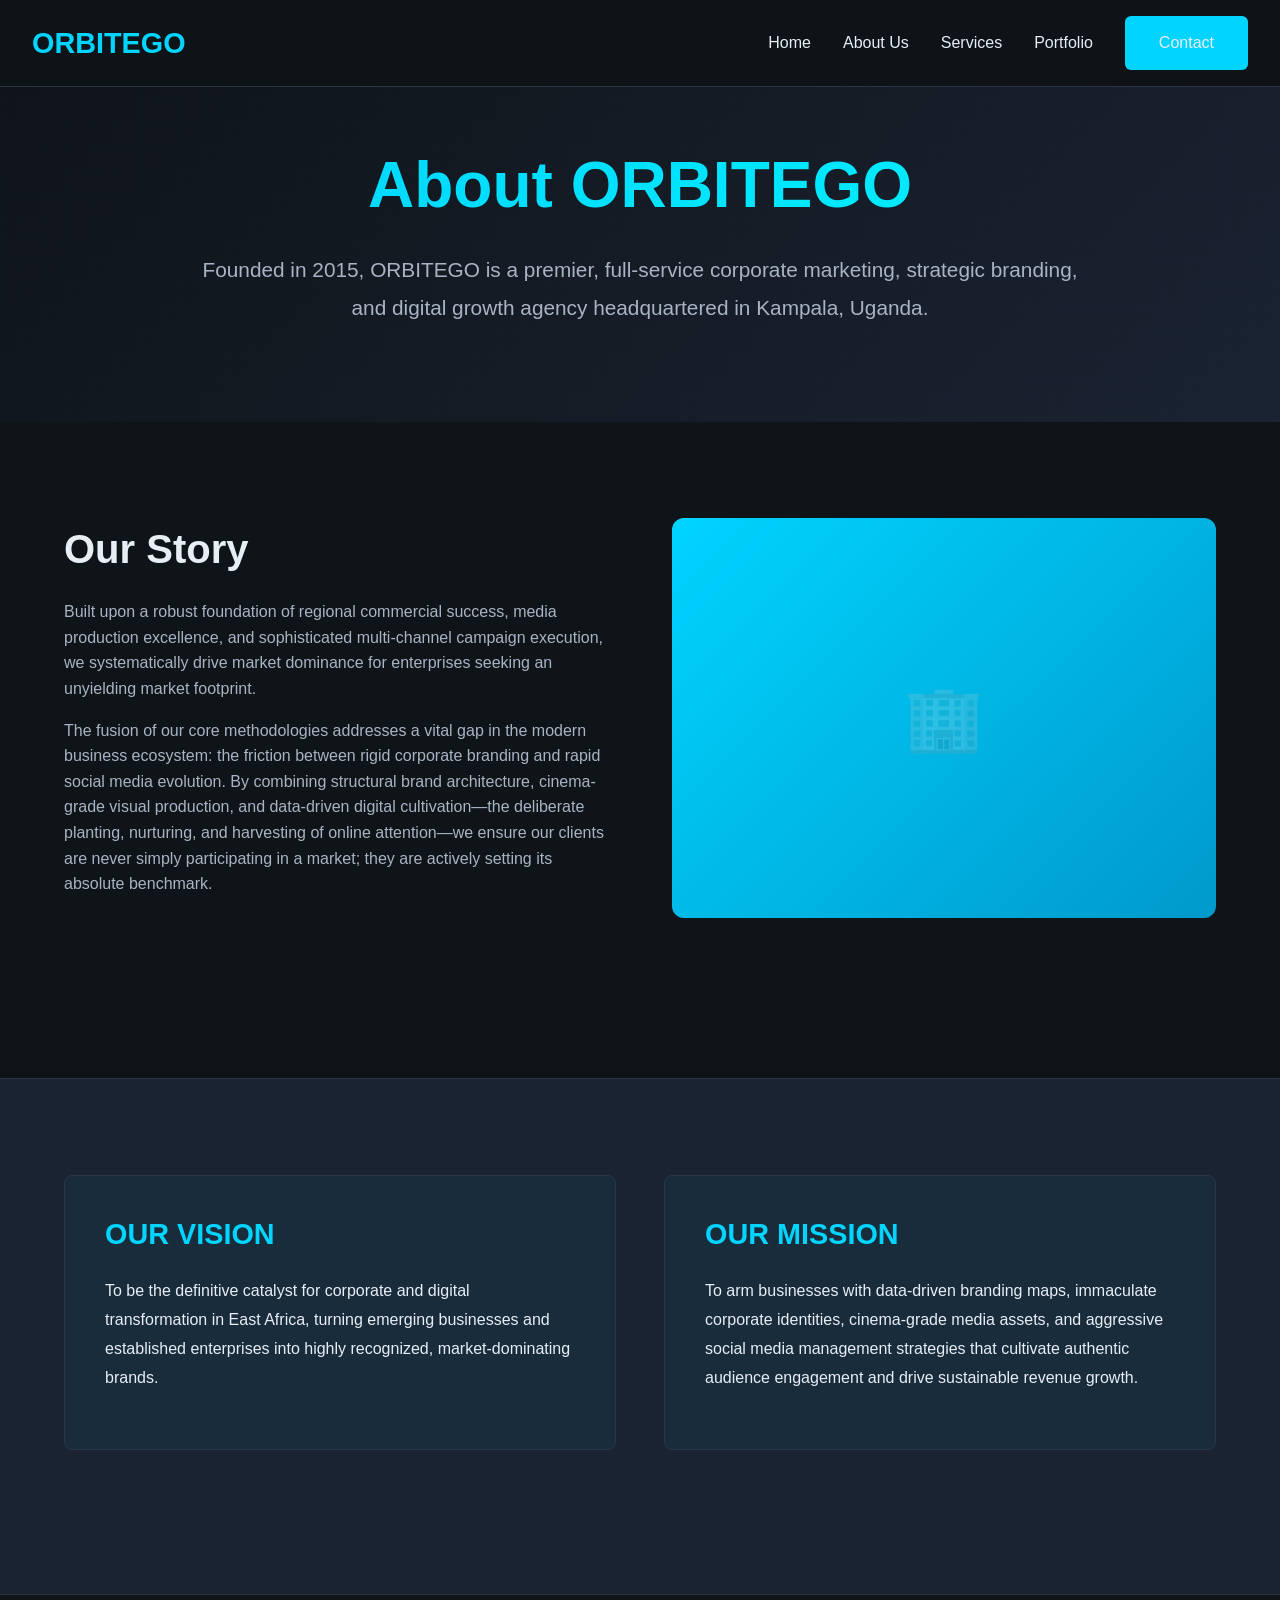
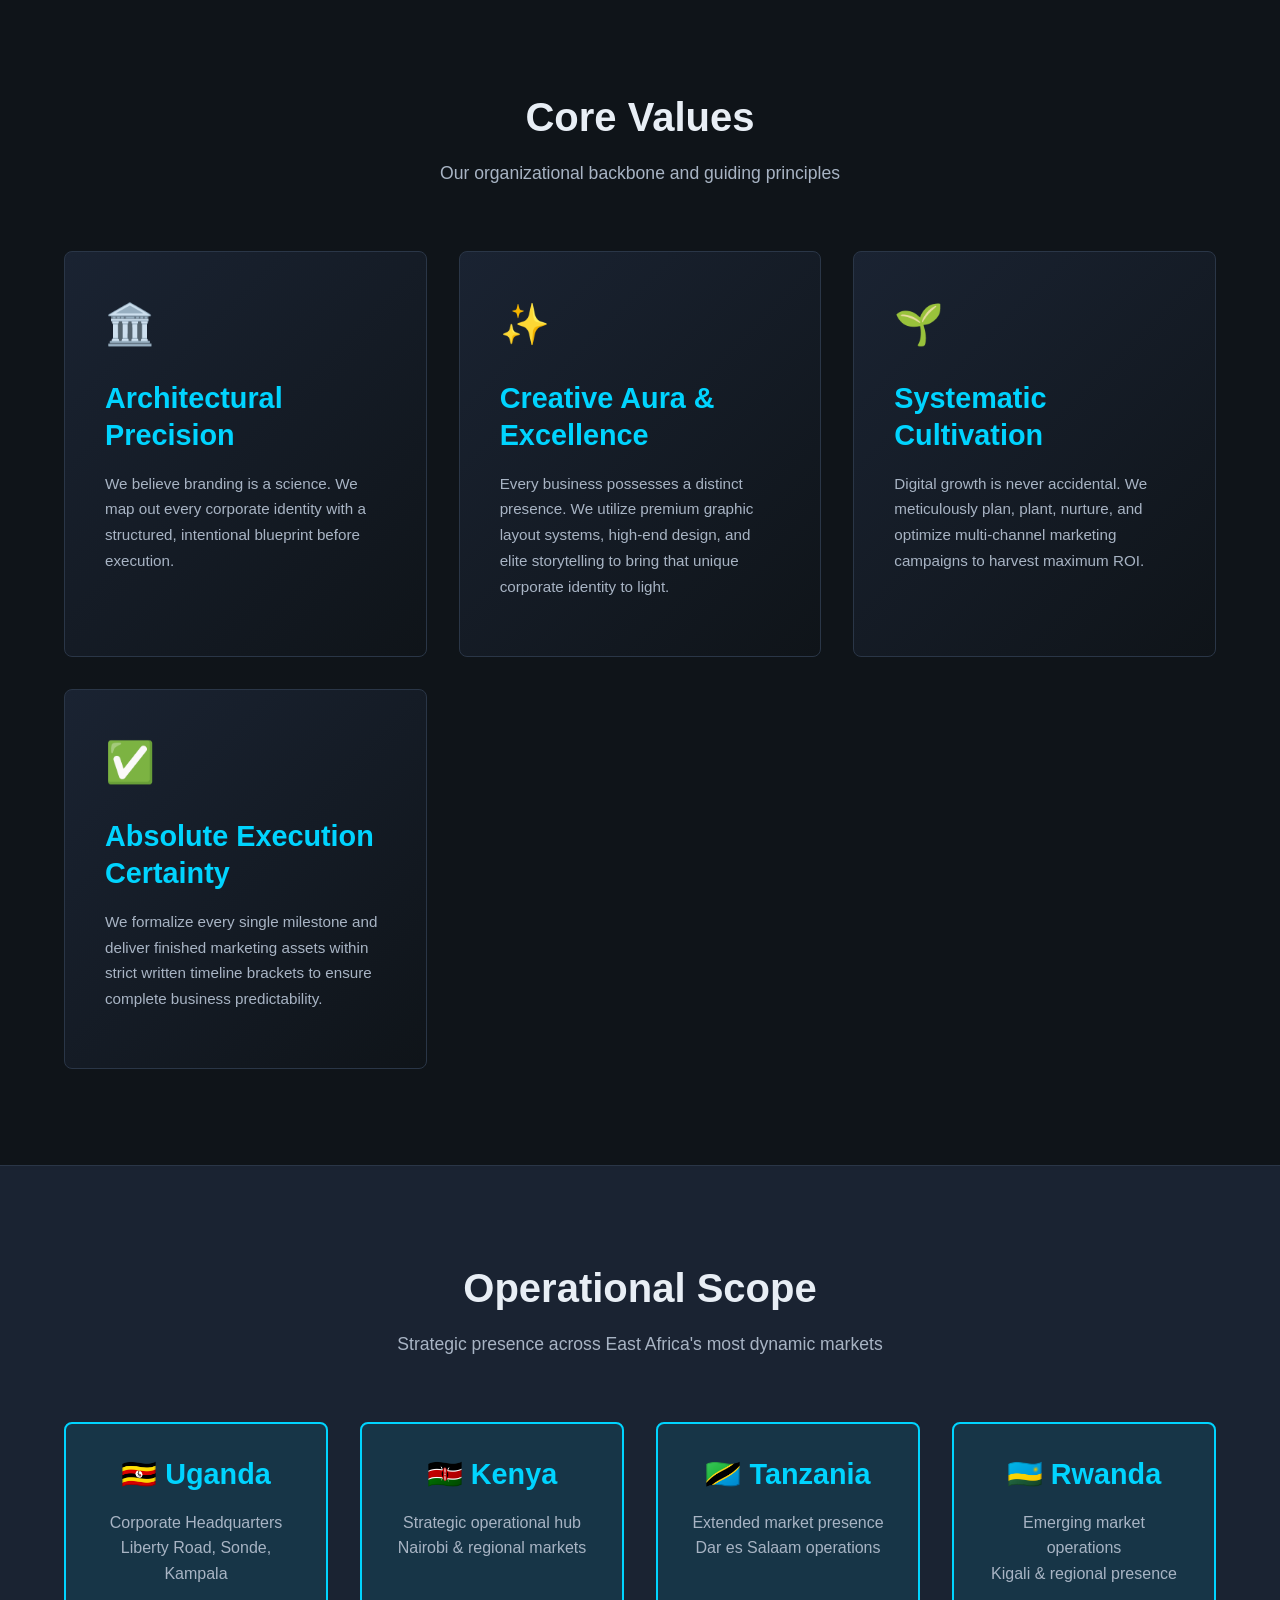
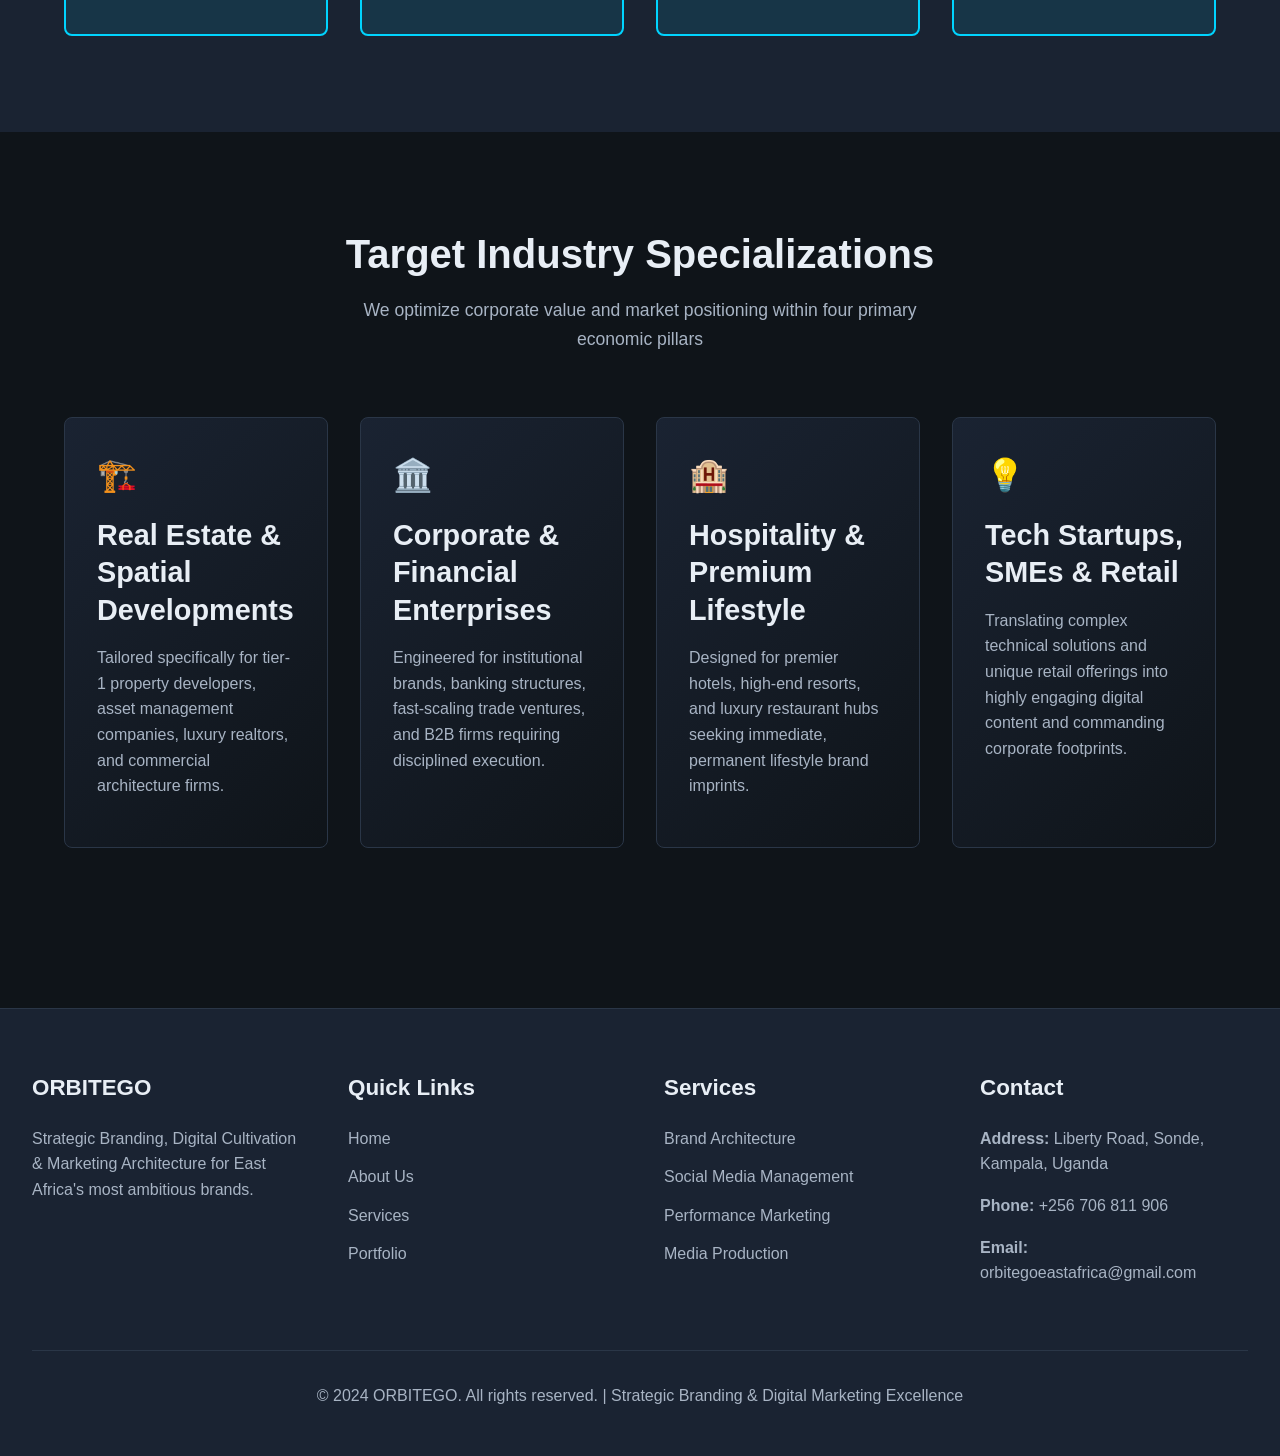
==== pages/about.html @ cba5cb29 "revamp" ====
<!DOCTYPE html>
<html lang="en">
<head>
  <meta charset="UTF-8">
  <meta name="viewport" content="width=device-width, initial-scale=1.0">
  <meta name="description" content="ORBITEGO - About Us. Learn about our vision, mission, and core values as East Africa's premier marketing and branding agency.">
  <title>About Us | ORBITEGO</title>
  <link rel="stylesheet" href="../assets/css/style.css">
</head>
<body>
  <!-- Navigation -->
  <nav>
    <div class="nav-container">
      <a href="../index.html" class="logo">ORBITEGO</a>
      <ul class="nav-links">
        <li><a href="../index.html">Home</a></li>
        <li><a href="about.html">About Us</a></li>
        <li><a href="services.html">Services</a></li>
        <li><a href="portfolio.html">Portfolio</a></li>
        <li><a href="contact.html" class="btn btn-primary">Contact</a></li>
      </ul>
      <div class="hamburger">
        <span></span>
        <span></span>
        <span></span>
      </div>
    </div>
  </nav>

  <!-- Hero Section -->
  <section class="hero" style="margin-top: 80px; min-height: auto; padding: 4rem 2rem;">
    <div class="hero-content">
      <h1>About ORBITEGO</h1>
      <p>Founded in 2015, ORBITEGO is a premier, full-service corporate marketing, strategic branding, and digital growth agency headquartered in Kampala, Uganda.</p>
    </div>
  </section>

  <!-- Company Overview -->
  <section>
    <div class="container">
      <div style="display: grid; grid-template-columns: 1fr 1fr; gap: 4rem; align-items: center; margin-bottom: 4rem;">
        <div>
          <h2 style="margin-bottom: 1.5rem;">Our Story</h2>
          <p>Built upon a robust foundation of regional commercial success, media production excellence, and sophisticated multi-channel campaign execution, we systematically drive market dominance for enterprises seeking an unyielding market footprint.</p>
          <p>The fusion of our core methodologies addresses a vital gap in the modern business ecosystem: the friction between rigid corporate branding and rapid social media evolution. By combining structural brand architecture, cinema-grade visual production, and data-driven digital cultivation—the deliberate planting, nurturing, and harvesting of online attention—we ensure our clients are never simply participating in a market; they are actively setting its absolute benchmark.</p>
        </div>
        <div style="background: linear-gradient(135deg, #00d4ff 0%, #0099cc 100%); height: 400px; border-radius: 12px; display: flex; align-items: center; justify-content: center; color: rgba(15, 20, 25, 0.2); font-size: 4rem;">
          🏢
        </div>
      </div>
    </div>
  </section>

  <!-- Vision & Mission -->
  <section style="background-color: #1a2332; border-top: 1px solid #2a3647; border-bottom: 1px solid #2a3647;">
    <div class="container">
      <div style="display: grid; grid-template-columns: 1fr 1fr; gap: 3rem; margin-bottom: 3rem;">
        <div style="background: rgba(0, 212, 255, 0.05); border: 1px solid #2a3647; border-radius: 8px; padding: 2.5rem;">
          <h3 style="color: #00d4ff; margin-bottom: 1.5rem;">OUR VISION</h3>
          <p style="color: #e8eef5; line-height: 1.8;">To be the definitive catalyst for corporate and digital transformation in East Africa, turning emerging businesses and established enterprises into highly recognized, market-dominating brands.</p>
        </div>
        <div style="background: rgba(0, 212, 255, 0.05); border: 1px solid #2a3647; border-radius: 8px; padding: 2.5rem;">
          <h3 style="color: #00d4ff; margin-bottom: 1.5rem;">OUR MISSION</h3>
          <p style="color: #e8eef5; line-height: 1.8;">To arm businesses with data-driven branding maps, immaculate corporate identities, cinema-grade media assets, and aggressive social media management strategies that cultivate authentic audience engagement and drive sustainable revenue growth.</p>
        </div>
      </div>
    </div>
  </section>

  <!-- Core Values -->
  <section>
    <div class="container">
      <div class="section-title">
        <h2>Core Values</h2>
        <p>Our organizational backbone and guiding principles</p>
      </div>

      <div style="display: grid; grid-template-columns: repeat(auto-fit, minmax(280px, 1fr)); gap: 2rem;">
        <div style="background: linear-gradient(135deg, #1a2332 0%, #0f1419 100%); border: 1px solid #2a3647; border-radius: 8px; padding: 2.5rem; transition: all 0.3s ease;" class="service-card">
          <div style="font-size: 2.5rem; margin-bottom: 1.5rem;">🏛️</div>
          <h3 style="color: #00d4ff;">Architectural Precision</h3>
          <p>We believe branding is a science. We map out every corporate identity with a structured, intentional blueprint before execution.</p>
        </div>

        <div style="background: linear-gradient(135deg, #1a2332 0%, #0f1419 100%); border: 1px solid #2a3647; border-radius: 8px; padding: 2.5rem; transition: all 0.3s ease;" class="service-card">
          <div style="font-size: 2.5rem; margin-bottom: 1.5rem;">✨</div>
          <h3 style="color: #00d4ff;">Creative Aura & Excellence</h3>
          <p>Every business possesses a distinct presence. We utilize premium graphic layout systems, high-end design, and elite storytelling to bring that unique corporate identity to light.</p>
        </div>

        <div style="background: linear-gradient(135deg, #1a2332 0%, #0f1419 100%); border: 1px solid #2a3647; border-radius: 8px; padding: 2.5rem; transition: all 0.3s ease;" class="service-card">
          <div style="font-size: 2.5rem; margin-bottom: 1.5rem;">🌱</div>
          <h3 style="color: #00d4ff;">Systematic Cultivation</h3>
          <p>Digital growth is never accidental. We meticulously plan, plant, nurture, and optimize multi-channel marketing campaigns to harvest maximum ROI.</p>
        </div>

        <div style="background: linear-gradient(135deg, #1a2332 0%, #0f1419 100%); border: 1px solid #2a3647; border-radius: 8px; padding: 2.5rem; transition: all 0.3s ease;" class="service-card">
          <div style="font-size: 2.5rem; margin-bottom: 1.5rem;">✅</div>
          <h3 style="color: #00d4ff;">Absolute Execution Certainty</h3>
          <p>We formalize every single milestone and deliver finished marketing assets within strict written timeline brackets to ensure complete business predictability.</p>
        </div>
      </div>
    </div>
  </section>

  <!-- Operational Scope -->
  <section style="background-color: #1a2332; border-top: 1px solid #2a3647;">
    <div class="container">
      <div class="section-title">
        <h2>Operational Scope</h2>
        <p>Strategic presence across East Africa's most dynamic markets</p>
      </div>

      <div style="display: grid; grid-template-columns: repeat(auto-fit, minmax(200px, 1fr)); gap: 2rem; margin-top: 2rem;">
        <div style="background: rgba(0, 212, 255, 0.1); border: 2px solid #00d4ff; border-radius: 8px; padding: 2rem; text-align: center;">
          <h3 style="color: #00d4ff; font-size: 1.8rem; margin-bottom: 1rem;">🇺🇬 Uganda</h3>
          <p>Corporate Headquarters<br/>Liberty Road, Sonde, Kampala</p>
        </div>
        <div style="background: rgba(0, 212, 255, 0.1); border: 2px solid #00d4ff; border-radius: 8px; padding: 2rem; text-align: center;">
          <h3 style="color: #00d4ff; font-size: 1.8rem; margin-bottom: 1rem;">🇰🇪 Kenya</h3>
          <p>Strategic operational hub<br/>Nairobi & regional markets</p>
        </div>
        <div style="background: rgba(0, 212, 255, 0.1); border: 2px solid #00d4ff; border-radius: 8px; padding: 2rem; text-align: center;">
          <h3 style="color: #00d4ff; font-size: 1.8rem; margin-bottom: 1rem;">🇹🇿 Tanzania</h3>
          <p>Extended market presence<br/>Dar es Salaam operations</p>
        </div>
        <div style="background: rgba(0, 212, 255, 0.1); border: 2px solid #00d4ff; border-radius: 8px; padding: 2rem; text-align: center;">
          <h3 style="color: #00d4ff; font-size: 1.8rem; margin-bottom: 1rem;">🇷🇼 Rwanda</h3>
          <p>Emerging market operations<br/>Kigali & regional presence</p>
        </div>
      </div>
    </div>
  </section>

  <!-- Target Industries -->
  <section>
    <div class="container">
      <div class="section-title">
        <h2>Target Industry Specializations</h2>
        <p>We optimize corporate value and market positioning within four primary economic pillars</p>
      </div>

      <div style="display: grid; grid-template-columns: repeat(auto-fit, minmax(260px, 1fr)); gap: 2rem;">
        <div style="background: linear-gradient(135deg, #1a2332 0%, #0f1419 100%); border: 1px solid #2a3647; border-radius: 8px; padding: 2rem;">
          <div style="font-size: 2rem; margin-bottom: 1rem;">🏗️</div>
          <h3>Real Estate & Spatial Developments</h3>
          <p>Tailored specifically for tier-1 property developers, asset management companies, luxury realtors, and commercial architecture firms.</p>
        </div>

        <div style="background: linear-gradient(135deg, #1a2332 0%, #0f1419 100%); border: 1px solid #2a3647; border-radius: 8px; padding: 2rem;">
          <div style="font-size: 2rem; margin-bottom: 1rem;">🏛️</div>
          <h3>Corporate & Financial Enterprises</h3>
          <p>Engineered for institutional brands, banking structures, fast-scaling trade ventures, and B2B firms requiring disciplined execution.</p>
        </div>

        <div style="background: linear-gradient(135deg, #1a2332 0%, #0f1419 100%); border: 1px solid #2a3647; border-radius: 8px; padding: 2rem;">
          <div style="font-size: 2rem; margin-bottom: 1rem;">🏨</div>
          <h3>Hospitality & Premium Lifestyle</h3>
          <p>Designed for premier hotels, high-end resorts, and luxury restaurant hubs seeking immediate, permanent lifestyle brand imprints.</p>
        </div>

        <div style="background: linear-gradient(135deg, #1a2332 0%, #0f1419 100%); border: 1px solid #2a3647; border-radius: 8px; padding: 2rem;">
          <div style="font-size: 2rem; margin-bottom: 1rem;">💡</div>
          <h3>Tech Startups, SMEs & Retail</h3>
          <p>Translating complex technical solutions and unique retail offerings into highly engaging digital content and commanding corporate footprints.</p>
        </div>
      </div>
    </div>
  </section>

  <!-- Footer -->
  <footer>
    <div class="footer-content">
      <div class="footer-section">
        <h4>ORBITEGO</h4>
        <p style="color: #a8b4c4;">Strategic Branding, Digital Cultivation & Marketing Architecture for East Africa's most ambitious brands.</p>
      </div>

      <div class="footer-section">
        <h4>Quick Links</h4>
        <ul>
          <li><a href="../index.html">Home</a></li>
          <li><a href="about.html">About Us</a></li>
          <li><a href="services.html">Services</a></li>
          <li><a href="portfolio.html">Portfolio</a></li>
        </ul>
      </div>

      <div class="footer-section">
        <h4>Services</h4>
        <ul>
          <li><a href="services.html">Brand Architecture</a></li>
          <li><a href="services.html">Social Media Management</a></li>
          <li><a href="services.html">Performance Marketing</a></li>
          <li><a href="services.html">Media Production</a></li>
        </ul>
      </div>

      <div class="footer-section">
        <h4>Contact</h4>
        <p><strong>Address:</strong> Liberty Road, Sonde, Kampala, Uganda</p>
        <p><strong>Phone:</strong> <a href="tel:+256706811906">+256 706 811 906</a></p>
        <p><strong>Email:</strong> <a href="mailto:orbitegoeastafrica@gmail.com">orbitegoeastafrica@gmail.com</a></p>
      </div>
    </div>

    <div class="footer-bottom">
      <p>&copy; 2024 ORBITEGO. All rights reserved. | Strategic Branding & Digital Marketing Excellence</p>
    </div>
  </footer>

  <script src="../assets/js/main.js"></script>
</body>
</html>
---- assets/css/style.css ----
/* ===================================
   ORBITEGO WEBSITE - MAIN STYLESHEET
   =================================== */

:root {
  --primary-color: #0f1419;
  --secondary-color: #1a2332;
  --accent-color: #00d4ff;
  --accent-dark: #0099cc;
  --text-light: #e8eef5;
  --text-muted: #a8b4c4;
  --border-color: #2a3647;
  --success-color: #10b981;
  --warning-color: #f59e0b;
  --danger-color: #ef4444;
}

* {
  margin: 0;
  padding: 0;
  box-sizing: border-box;
}

html {
  scroll-behavior: smooth;
}

body {
  font-family: 'Segoe UI', Tahoma, Geneva, Verdana, sans-serif;
  background-color: var(--primary-color);
  color: var(--text-light);
  line-height: 1.6;
  overflow-x: hidden;
}

/* Typography */
h1, h2, h3, h4, h5, h6 {
  font-weight: 600;
  line-height: 1.3;
  margin-bottom: 1rem;
}

h1 {
  font-size: 3.5rem;
}

h2 {
  font-size: 2.5rem;
}

h3 {
  font-size: 1.8rem;
}

h4 {
  font-size: 1.4rem;
}

h5 {
  font-size: 1.1rem;
}

p {
  color: var(--text-muted);
  margin-bottom: 1rem;
}

/* Links */
a {
  color: var(--accent-color);
  text-decoration: none;
  transition: color 0.3s ease;
}

a:hover {
  color: var(--accent-dark);
}

/* Buttons */
.btn {
  display: inline-block;
  padding: 12px 32px;
  border-radius: 6px;
  font-weight: 600;
  cursor: pointer;
  transition: all 0.3s ease;
  text-align: center;
  border: 2px solid transparent;
  font-size: 1rem;
}

.btn-primary {
  background-color: var(--accent-color);
  color: var(--primary-color);
}

.btn-primary:hover {
  background-color: var(--accent-dark);
  transform: translateY(-2px);
  box-shadow: 0 8px 20px rgba(0, 212, 255, 0.3);
}

.btn-secondary {
  background-color: transparent;
  color: var(--accent-color);
  border-color: var(--accent-color);
}

.btn-secondary:hover {
  background-color: var(--accent-color);
  color: var(--primary-color);
}

/* Navigation */
nav {
  position: fixed;
  top: 0;
  width: 100%;
  background-color: rgba(15, 20, 25, 0.95);
  backdrop-filter: blur(10px);
  z-index: 1000;
  padding: 1rem 0;
  border-bottom: 1px solid var(--border-color);
}

.nav-container {
  max-width: 1400px;
  margin: 0 auto;
  padding: 0 2rem;
  display: flex;
  justify-content: space-between;
  align-items: center;
}

.logo {
  font-size: 1.8rem;
  font-weight: 700;
  color: var(--accent-color);
  text-decoration: none;
}

.nav-links {
  display: flex;
  list-style: none;
  gap: 2rem;
  align-items: center;
}

.nav-links a {
  color: var(--text-light);
  font-weight: 500;
  transition: color 0.3s ease;
}

.nav-links a:hover {
  color: var(--accent-color);
}

.hamburger {
  display: none;
  flex-direction: column;
  cursor: pointer;
}

.hamburger span {
  width: 25px;
  height: 3px;
  background-color: var(--accent-color);
  margin: 4px 0;
  transition: 0.3s;
}

/* Hero Section */
.hero {
  margin-top: 80px;
  min-height: calc(100vh - 80px);
  background: linear-gradient(135deg, #0f1419 0%, #1a2332 100%);
  display: flex;
  align-items: center;
  justify-content: center;
  padding: 4rem 2rem;
  position: relative;
  overflow: hidden;
}

.hero::before {
  content: '';
  position: absolute;
  top: 0;
  left: 0;
  right: 0;
  bottom: 0;
  background: url('data:image/svg+xml,<svg xmlns="http://www.w3.org/2000/svg" viewBox="0 0 1200 600"><defs><pattern id="grid" width="40" height="40" patternUnits="userSpaceOnUse"><path d="M 40 0 L 0 0 0 40" fill="none" stroke="rgba(0,212,255,0.05)" stroke-width="1"/></pattern></defs><rect width="1200" height="600" fill="url(%23grid)"/></svg>');
  pointer-events: none;
  opacity: 0.5;
}

.hero-content {
  max-width: 900px;
  text-align: center;
  z-index: 10;
  position: relative;
}

.hero h1 {
  font-size: 4rem;
  margin-bottom: 1.5rem;
  background: linear-gradient(135deg, var(--accent-color) 0%, #00f0ff 100%);
  -webkit-background-clip: text;
  -webkit-text-fill-color: transparent;
  background-clip: text;
}

.hero p {
  font-size: 1.3rem;
  color: var(--text-muted);
  margin-bottom: 2rem;
  line-height: 1.8;
}

.hero-cta {
  display: flex;
  gap: 1.5rem;
  justify-content: center;
  flex-wrap: wrap;
}

/* Container */
.container {
  max-width: 1400px;
  margin: 0 auto;
  padding: 0 2rem;
}

/* Section */
section {
  padding: 6rem 2rem;
}

.section-title {
  text-align: center;
  margin-bottom: 4rem;
}

.section-title h2 {
  margin-bottom: 1rem;
  color: var(--text-light);
}

.section-title p {
  font-size: 1.1rem;
  max-width: 600px;
  margin: 0 auto;
}

/* Services Grid */
.services-grid {
  display: grid;
  grid-template-columns: repeat(auto-fit, minmax(300px, 1fr));
  gap: 2rem;
  margin-top: 3rem;
}

.service-card {
  background: linear-gradient(135deg, #1a2332 0%, #0f1419 100%);
  border: 1px solid var(--border-color);
  border-radius: 12px;
  padding: 2.5rem;
  transition: all 0.3s ease;
  cursor: pointer;
}

.service-card:hover {
  border-color: var(--accent-color);
  transform: translateY(-8px);
  box-shadow: 0 20px 40px rgba(0, 212, 255, 0.1);
}

.service-icon {
  width: 60px;
  height: 60px;
  background: linear-gradient(135deg, var(--accent-color), #0099cc);
  border-radius: 8px;
  display: flex;
  align-items: center;
  justify-content: center;
  font-size: 1.8rem;
  margin-bottom: 1.5rem;
}

.service-card h3 {
  margin-bottom: 1rem;
  color: var(--text-light);
}

.service-card p {
  color: var(--text-muted);
  font-size: 0.95rem;
  line-height: 1.7;
}

/* Stats Section */
.stats {
  background: linear-gradient(135deg, #1a2332 0%, #0f1419 100%);
  border-top: 1px solid var(--border-color);
  border-bottom: 1px solid var(--border-color);
}

.stats-grid {
  display: grid;
  grid-template-columns: repeat(auto-fit, minmax(250px, 1fr));
  gap: 2rem;
  margin-top: 2rem;
}

.stat-item {
  text-align: center;
  padding: 2rem;
}

.stat-number {
  font-size: 3rem;
  color: var(--accent-color);
  font-weight: 700;
  margin-bottom: 0.5rem;
}

.stat-label {
  color: var(--text-muted);
  font-size: 1rem;
}

/* Pillars Section */
.pillars-grid {
  display: grid;
  grid-template-columns: repeat(auto-fit, minmax(320px, 1fr));
  gap: 2rem;
  margin-top: 3rem;
}

.pillar-card {
  background: rgba(26, 35, 50, 0.5);
  border: 1px solid var(--border-color);
  border-radius: 8px;
  padding: 2rem;
  transition: all 0.3s ease;
}

.pillar-card:hover {
  border-color: var(--accent-color);
  background: rgba(0, 212, 255, 0.05);
}

.pillar-number {
  display: inline-block;
  width: 40px;
  height: 40px;
  background: linear-gradient(135deg, var(--accent-color), #0099cc);
  border-radius: 50%;
  display: flex;
  align-items: center;
  justify-content: center;
  font-weight: 700;
  margin-bottom: 1rem;
  color: var(--primary-color);
}

/* Portfolio Section */
.portfolio-grid {
  display: grid;
  grid-template-columns: repeat(auto-fit, minmax(300px, 1fr));
  gap: 2rem;
  margin-top: 3rem;
}

.portfolio-item {
  background: linear-gradient(135deg, #1a2332 0%, #0f1419 100%);
  border: 1px solid var(--border-color);
  border-radius: 8px;
  overflow: hidden;
  transition: all 0.3s ease;
  cursor: pointer;
}

.portfolio-item:hover {
  border-color: var(--accent-color);
  transform: translateY(-8px);
  box-shadow: 0 20px 40px rgba(0, 212, 255, 0.1);
}

.portfolio-image {
  width: 100%;
  height: 250px;
  background: linear-gradient(135deg, #00d4ff 0%, #0099cc 100%);
  display: flex;
  align-items: center;
  justify-content: center;
  font-size: 3rem;
  color: rgba(15, 20, 25, 0.3);
}

.portfolio-content {
  padding: 2rem;
}

.portfolio-content h3 {
  margin-bottom: 0.5rem;
}

.portfolio-content p {
  font-size: 0.9rem;
}

/* Form */
.form-group {
  margin-bottom: 1.5rem;
}

label {
  display: block;
  margin-bottom: 0.5rem;
  font-weight: 500;
  color: var(--text-light);
}

input, textarea, select {
  width: 100%;
  padding: 12px;
  background-color: #1a2332;
  border: 1px solid var(--border-color);
  border-radius: 6px;
  color: var(--text-light);
  font-family: inherit;
  font-size: 1rem;
  transition: all 0.3s ease;
}

input:focus, textarea:focus, select:focus {
  outline: none;
  border-color: var(--accent-color);
  box-shadow: 0 0 0 3px rgba(0, 212, 255, 0.1);
}

textarea {
  resize: vertical;
  min-height: 150px;
}

/* Footer */
footer {
  background-color: var(--secondary-color);
  border-top: 1px solid var(--border-color);
  padding: 4rem 2rem 2rem;
  margin-top: 4rem;
}

.footer-content {
  max-width: 1400px;
  margin: 0 auto;
  display: grid;
  grid-template-columns: repeat(auto-fit, minmax(250px, 1fr));
  gap: 3rem;
  margin-bottom: 3rem;
}

.footer-section h4 {
  margin-bottom: 1.5rem;
  color: var(--text-light);
}

.footer-section ul {
  list-style: none;
}

.footer-section ul li {
  margin-bottom: 0.8rem;
}

.footer-section a {
  color: var(--text-muted);
  transition: color 0.3s ease;
}

.footer-section a:hover {
  color: var(--accent-color);
}

.footer-bottom {
  border-top: 1px solid var(--border-color);
  padding-top: 2rem;
  text-align: center;
  color: var(--text-muted);
}

/* Utility Classes */
.text-center {
  text-align: center;
}

.text-accent {
  color: var(--accent-color);
}

.mt-1 { margin-top: 1rem; }
.mt-2 { margin-top: 2rem; }
.mt-3 { margin-top: 3rem; }
.mt-4 { margin-top: 4rem; }

.mb-1 { margin-bottom: 1rem; }
.mb-2 { margin-bottom: 2rem; }
.mb-3 { margin-bottom: 3rem; }
.mb-4 { margin-bottom: 4rem; }

.py-1 { padding: 1rem 0; }
.py-2 { padding: 2rem 0; }
.py-3 { padding: 3rem 0; }
.py-4 { padding: 4rem 0; }

/* Responsive Design */
@media (max-width: 768px) {
  h1 {
    font-size: 2.5rem;
  }

  h2 {
    font-size: 1.8rem;
  }

  .nav-links {
    display: none;
    position: absolute;
    top: 80px;
    left: 0;
    right: 0;
    flex-direction: column;
    background-color: var(--secondary-color);
    padding: 2rem;
    gap: 1rem;
    border-bottom: 1px solid var(--border-color);
  }

  .nav-links.active {
    display: flex;
  }

  .hamburger {
    display: flex;
  }

  .hero {
    margin-top: 60px;
    min-height: auto;
    padding: 4rem 1.5rem;
  }

  .hero h1 {
    font-size: 2.5rem;
  }

  .hero p {
    font-size: 1.1rem;
  }

  .hero-cta {
    flex-direction: column;
    align-items: stretch;
  }

  .hero-cta .btn {
    width: 100%;
  }

  section {
    padding: 4rem 1.5rem;
  }

  .services-grid {
    grid-template-columns: 1fr;
  }

  .stats-grid {
    grid-template-columns: repeat(2, 1fr);
  }

  .portfolio-grid {
    grid-template-columns: 1fr;
  }

  .footer-content {
    grid-template-columns: 1fr;
  }
}

@media (max-width: 480px) {
  h1 {
    font-size: 2rem;
  }

  h2 {
    font-size: 1.5rem;
  }

  .hero h1 {
    font-size: 1.8rem;
  }

  section {
    padding: 3rem 1rem;
  }

  .container {
    padding: 0 1rem;
  }

  .nav-container {
    padding: 0 1rem;
  }

  .stats-grid {
    grid-template-columns: 1fr;
  }

  .stat-number {
    font-size: 2rem;
  }
}
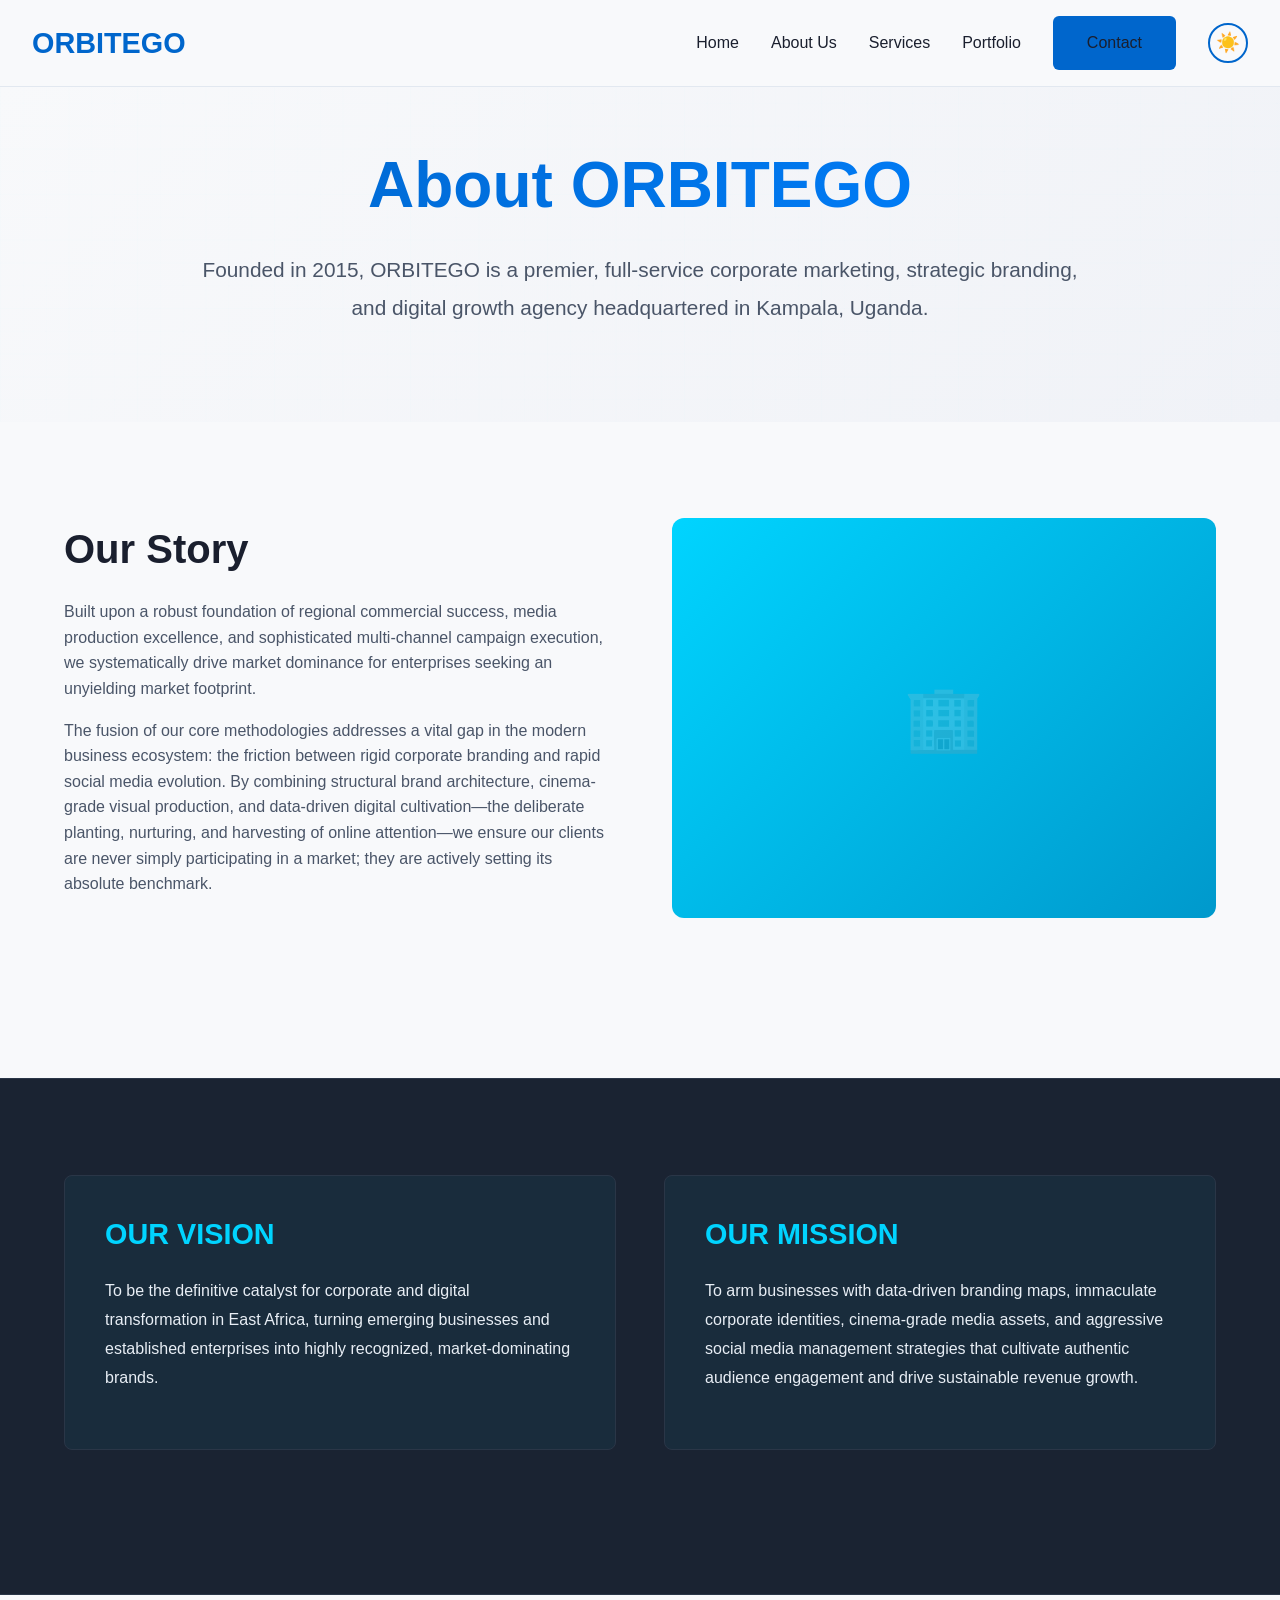
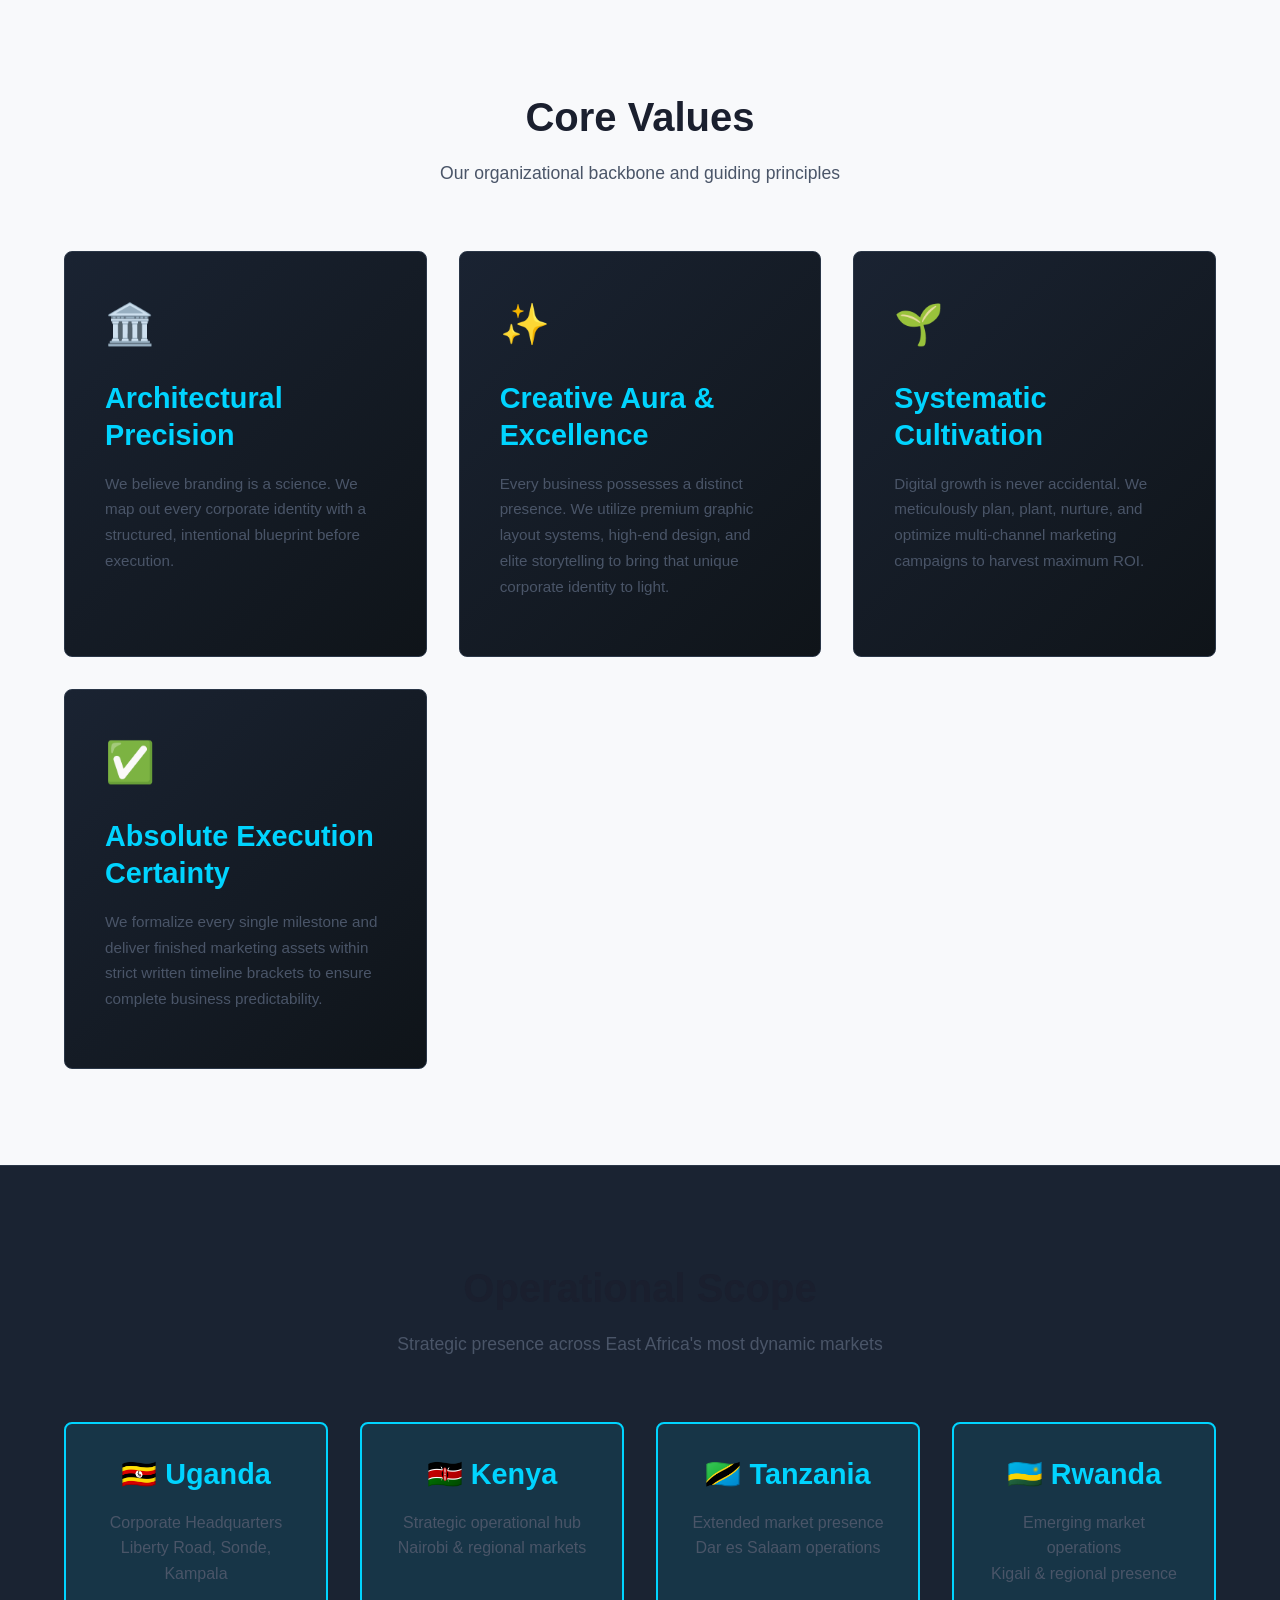
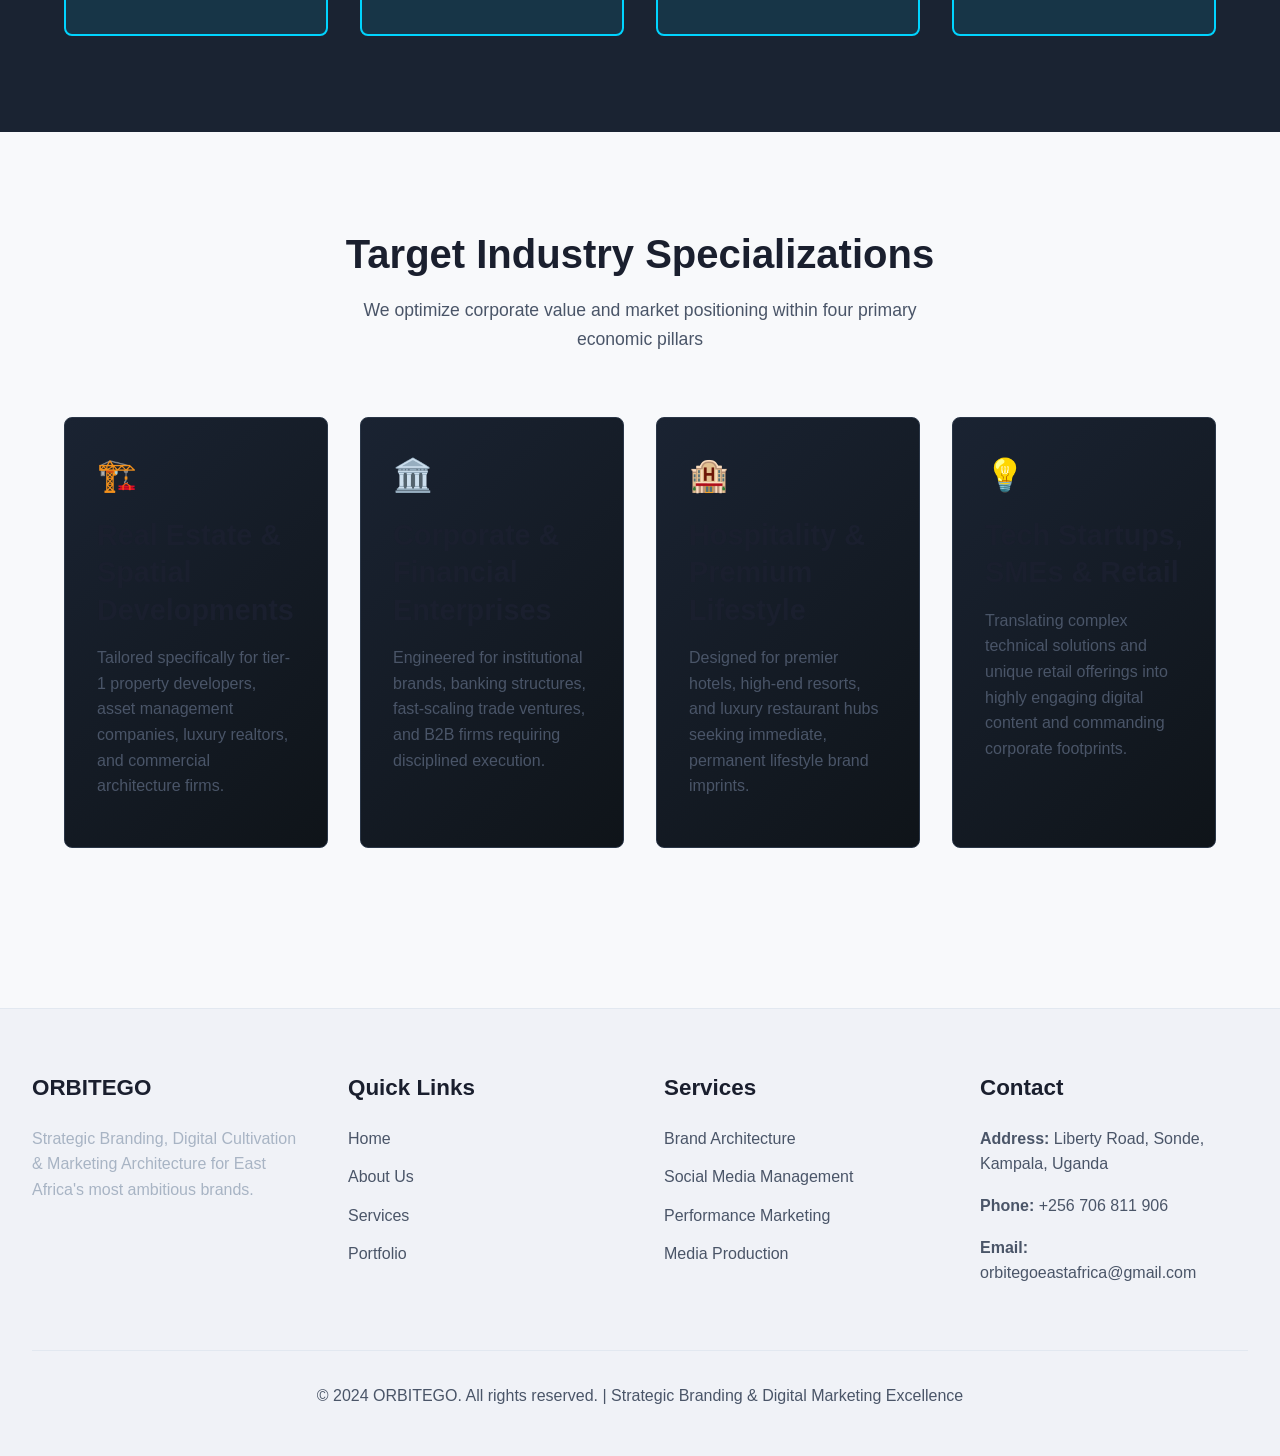
==== commit b04aed69: "dark toggle" ====
--- a/pages/about.html
+++ b/pages/about.html
@@ -18,6 +18,11 @@
         <li><a href="services.html">Services</a></li>
         <li><a href="portfolio.html">Portfolio</a></li>
         <li><a href="contact.html" class="btn btn-primary">Contact</a></li>
+        <li>
+          <button id="theme-toggle" class="theme-toggle" aria-label="Toggle dark mode">
+            <span class="theme-icon">🌙</span>
+          </button>
+        </li>
       </ul>
       <div class="hamburger">
         <span></span>
@@ -209,6 +214,6 @@
     </div>
   </footer>
 
-  <script src="../assets/js/main.js"></script>
+  <script src="../assets/js/script.js"></script>
 </body>
 </html>
--- a/assets/css/style.css
+++ b/assets/css/style.css
@@ -516,6 +516,207 @@
 .py-3 { padding: 3rem 0; }
 .py-4 { padding: 4rem 0; }
 
+/* Theme Toggle Button */
+.theme-toggle {
+  background: none;
+  border: 2px solid var(--accent-color);
+  color: var(--accent-color);
+  width: 40px;
+  height: 40px;
+  border-radius: 50%;
+  display: flex;
+  align-items: center;
+  justify-content: center;
+  cursor: pointer;
+  font-size: 1.2rem;
+  transition: all 0.3s ease;
+}
+
+.theme-toggle:hover {
+  background-color: var(--accent-color);
+  color: var(--primary-color);
+  transform: rotate(20deg);
+}
+
+/* Dark Mode Styles */
+[data-theme="dark"] {
+  --primary-color: #0a0e14;
+  --secondary-color: #0f1419;
+  --text-light: #d0d8e8;
+  --text-muted: #8a96b0;
+  --border-color: #1a2539;
+}
+
+[data-theme="light"] {
+  --primary-color: #f8f9fb;
+  --secondary-color: #f0f2f7;
+  --accent-color: #0066cc;
+  --accent-dark: #0052a3;
+  --text-light: #1a1f2e;
+  --text-muted: #4a5568;
+  --border-color: #e2e8f0;
+}
+
+[data-theme="light"] body {
+  background-color: var(--primary-color);
+  color: var(--text-light);
+}
+
+[data-theme="light"] nav {
+  background-color: rgba(248, 249, 251, 0.95);
+  border-bottom-color: var(--border-color);
+}
+
+[data-theme="light"] .nav-links a {
+  color: var(--text-light);
+}
+
+[data-theme="light"] .nav-links a:hover {
+  color: var(--accent-color);
+}
+
+[data-theme="light"] .hero {
+  background: linear-gradient(135deg, #f8f9fb 0%, #f0f2f7 100%);
+}
+
+[data-theme="light"] .hero h1 {
+  background: linear-gradient(135deg, var(--accent-color) 0%, #0080ff 100%);
+  -webkit-background-clip: text;
+  -webkit-text-fill-color: transparent;
+  background-clip: text;
+}
+
+[data-theme="light"] .hero p {
+  color: var(--text-muted);
+}
+
+[data-theme="light"] .service-card {
+  background: linear-gradient(135deg, #f0f2f7 0%, #f8f9fb 100%);
+  border-color: var(--border-color);
+}
+
+[data-theme="light"] .service-card:hover {
+  border-color: var(--accent-color);
+  box-shadow: 0 20px 40px rgba(0, 102, 204, 0.1);
+}
+
+[data-theme="light"] .service-card h3 {
+  color: var(--text-light);
+}
+
+[data-theme="light"] .service-card p {
+  color: var(--text-muted);
+}
+
+[data-theme="light"] .stats {
+  background: linear-gradient(135deg, #f0f2f7 0%, #f8f9fb 100%);
+  border-top-color: var(--border-color);
+  border-bottom-color: var(--border-color);
+}
+
+[data-theme="light"] .stat-number {
+  color: var(--accent-color);
+}
+
+[data-theme="light"] .stat-label {
+  color: var(--text-muted);
+}
+
+[data-theme="light"] .pillar-card {
+  background: rgba(240, 242, 247, 0.5);
+  border-color: var(--border-color);
+}
+
+[data-theme="light"] .pillar-card:hover {
+  border-color: var(--accent-color);
+  background: rgba(0, 102, 204, 0.05);
+}
+
+[data-theme="light"] .portfolio-item {
+  background: linear-gradient(135deg, #f0f2f7 0%, #f8f9fb 100%);
+  border-color: var(--border-color);
+}
+
+[data-theme="light"] .portfolio-item:hover {
+  border-color: var(--accent-color);
+  box-shadow: 0 20px 40px rgba(0, 102, 204, 0.1);
+}
+
+[data-theme="light"] input,
+[data-theme="light"] textarea,
+[data-theme="light"] select {
+  background-color: #f0f2f7;
+  border-color: var(--border-color);
+  color: var(--text-light);
+}
+
+[data-theme="light"] input:focus,
+[data-theme="light"] textarea:focus,
+[data-theme="light"] select:focus {
+  border-color: var(--accent-color);
+  box-shadow: 0 0 0 3px rgba(0, 102, 204, 0.1);
+}
+
+[data-theme="light"] footer {
+  background-color: var(--secondary-color);
+  border-top-color: var(--border-color);
+}
+
+[data-theme="light"] .footer-section a {
+  color: var(--text-muted);
+}
+
+[data-theme="light"] .footer-section a:hover {
+  color: var(--accent-color);
+}
+
+[data-theme="light"] .footer-bottom {
+  border-top-color: var(--border-color);
+  color: var(--text-muted);
+}
+
+[data-theme="light"] label {
+  color: var(--text-light);
+}
+
+[data-theme="light"] h1,
+[data-theme="light"] h2,
+[data-theme="light"] h3,
+[data-theme="light"] h4,
+[data-theme="light"] h5,
+[data-theme="light"] h6 {
+  color: var(--text-light);
+}
+
+[data-theme="light"] .btn-primary {
+  background-color: var(--accent-color);
+  color: #ffffff;
+}
+
+[data-theme="light"] .btn-primary:hover {
+  background-color: var(--accent-dark);
+}
+
+[data-theme="light"] .btn-secondary {
+  color: var(--accent-color);
+  border-color: var(--accent-color);
+}
+
+[data-theme="light"] .btn-secondary:hover {
+  background-color: var(--accent-color);
+  color: #ffffff;
+}
+
+[data-theme="light"] .theme-toggle {
+  border-color: var(--accent-color);
+  color: var(--accent-color);
+}
+
+[data-theme="light"] .theme-toggle:hover {
+  background-color: var(--accent-color);
+  color: #ffffff;
+}
+
 /* Responsive Design */
 @media (max-width: 768px) {
   h1 {
